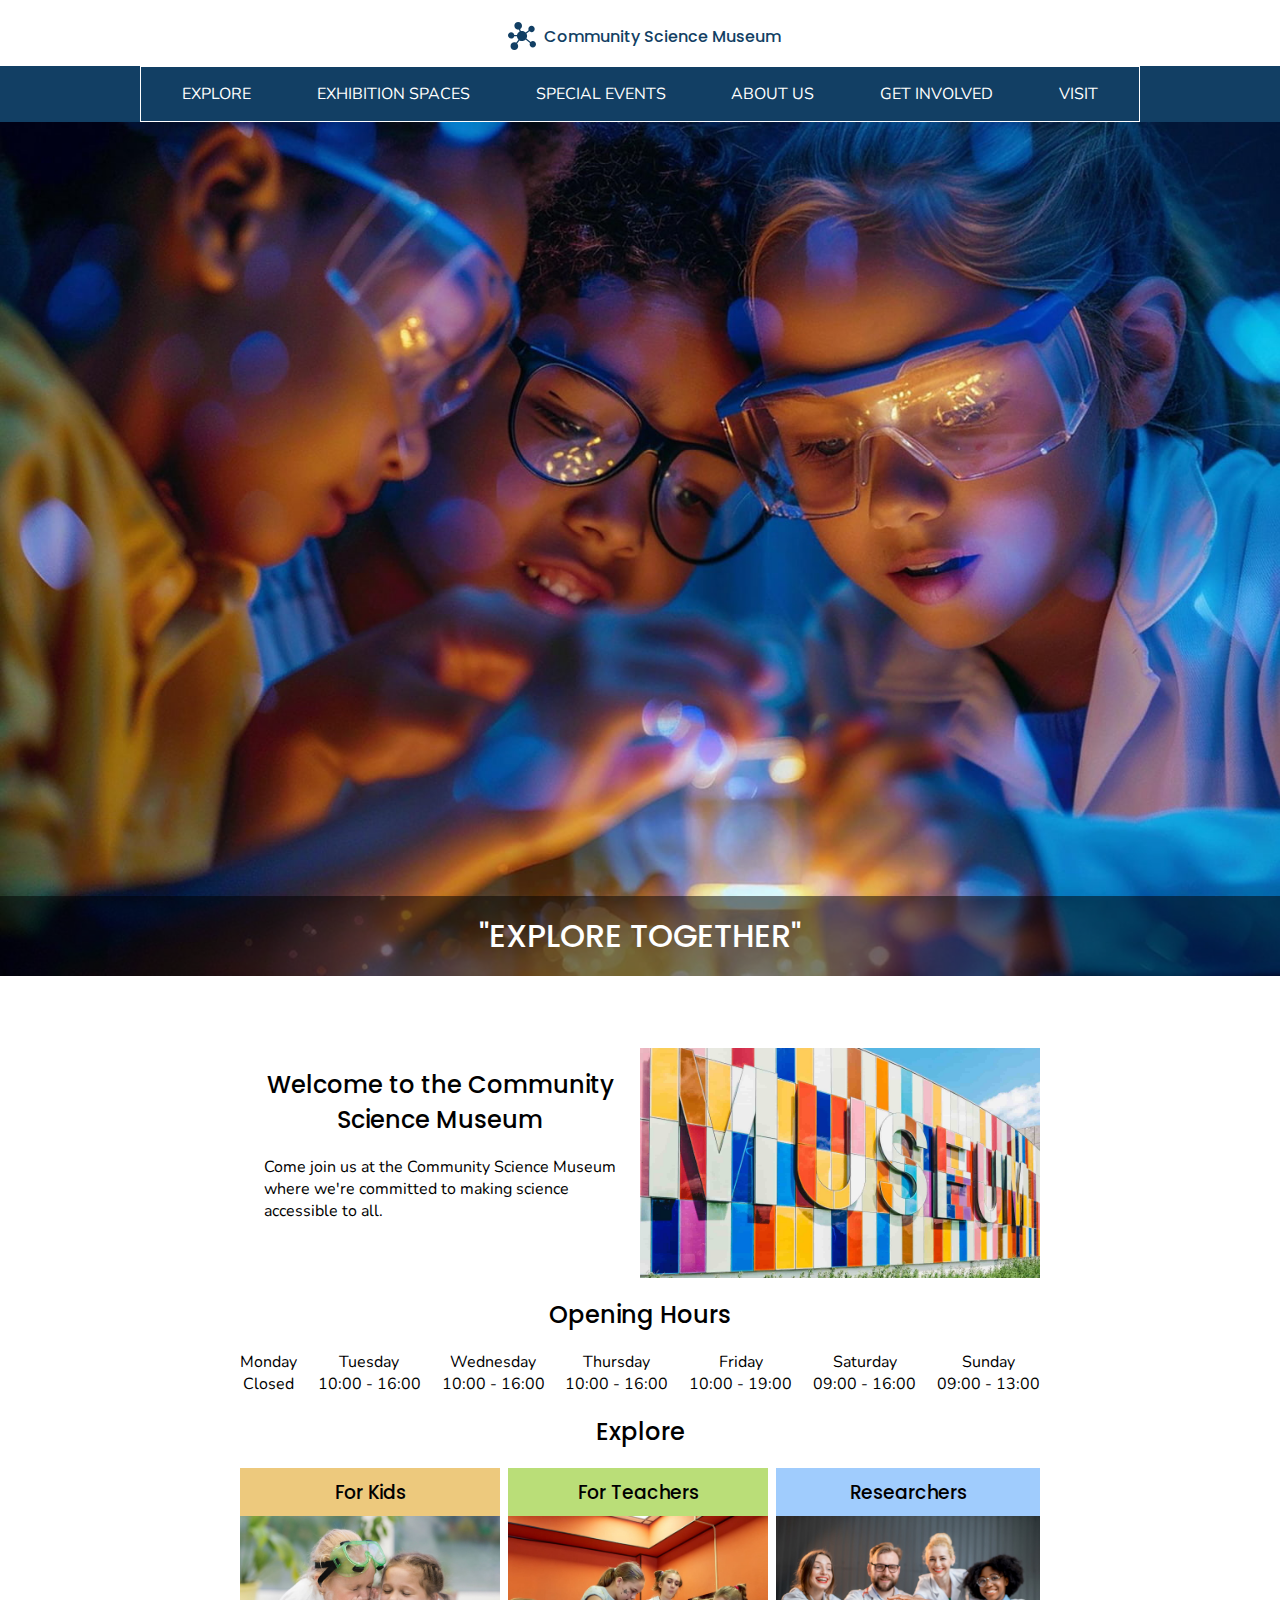
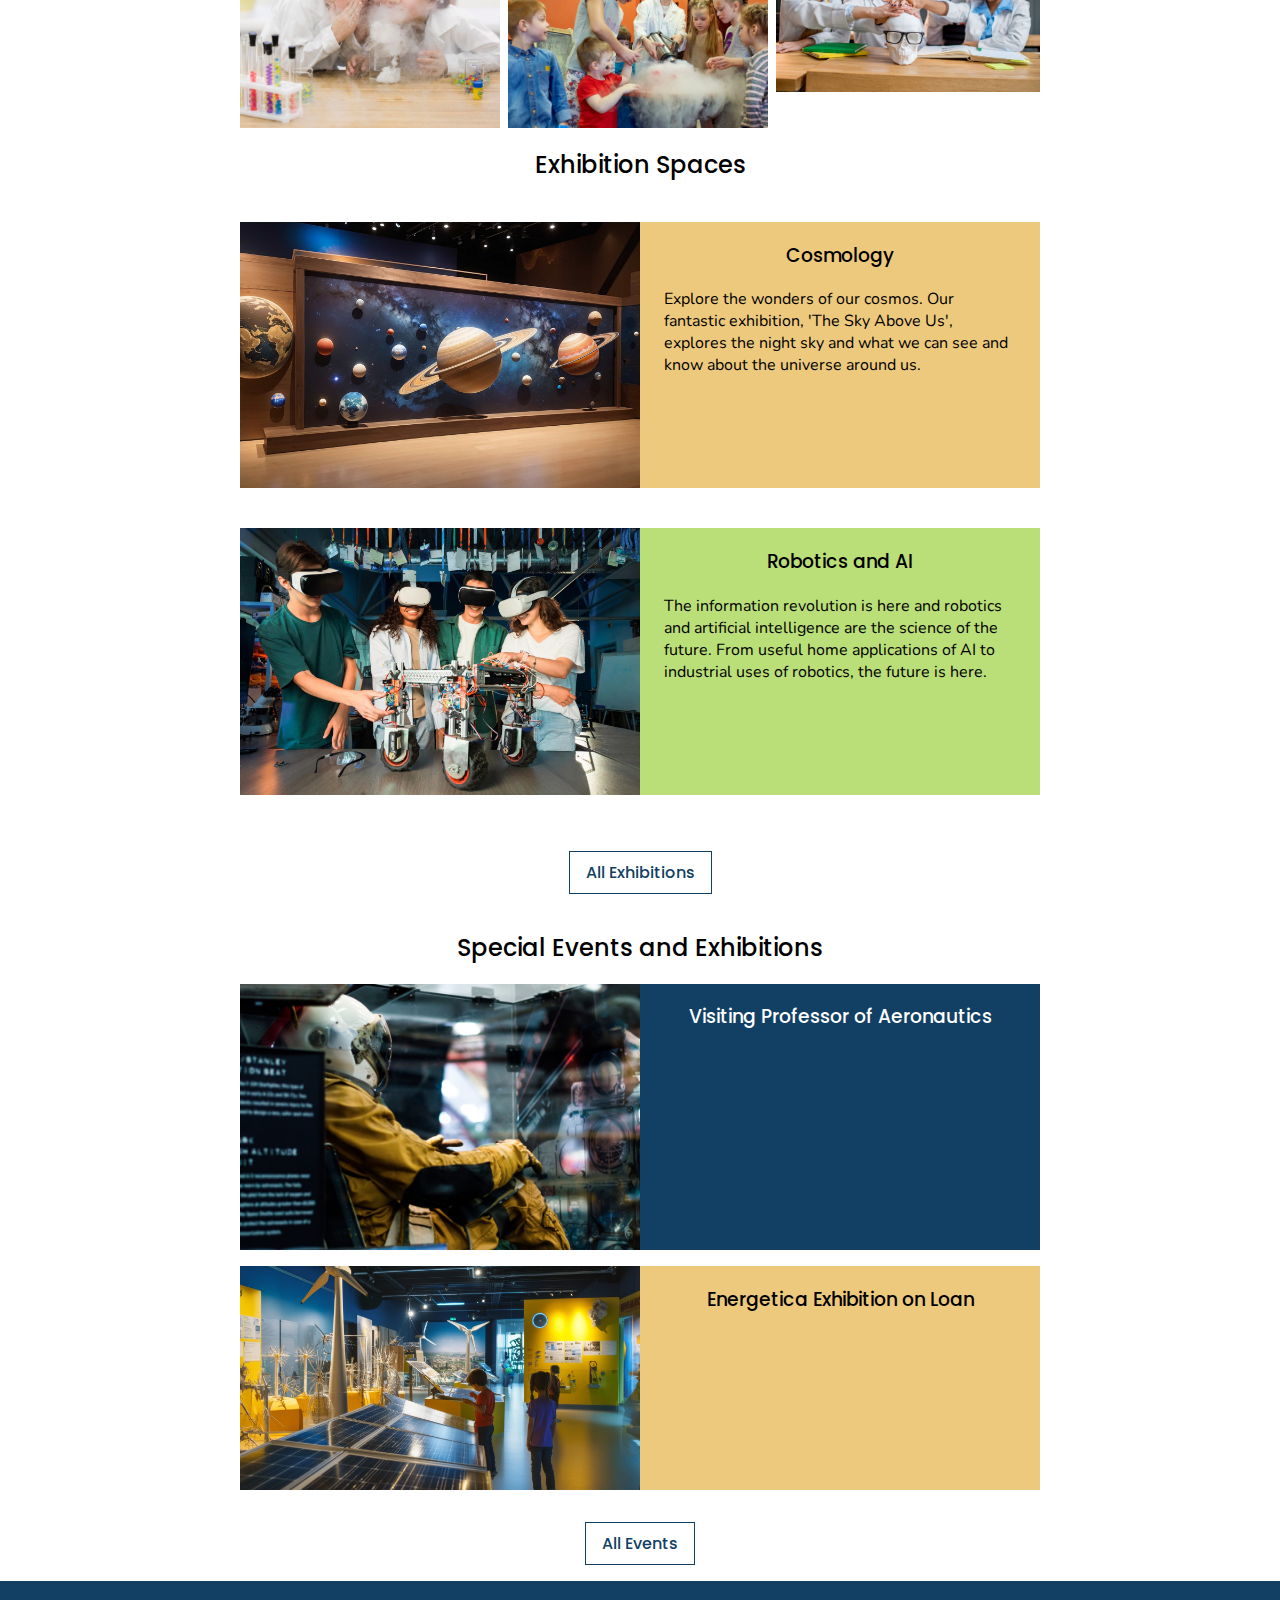
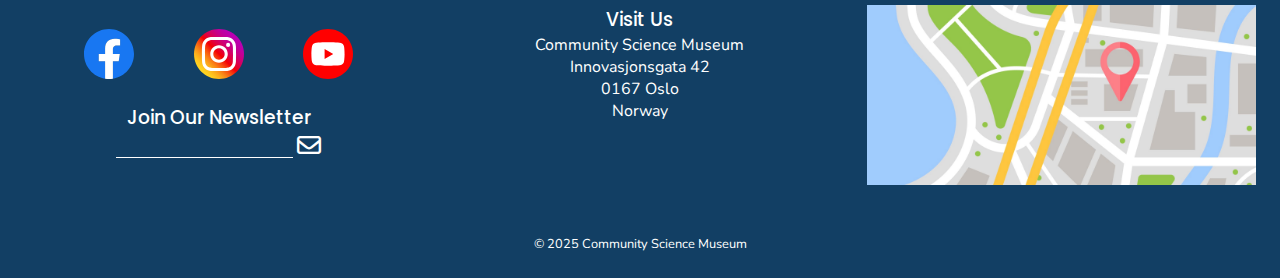
==== index.html @ a54c1f28 "Desktop view" ====
<!DOCTYPE html>
<html lang="en">
<head>
    <meta charset="UTF-8">
    <meta name="viewport" content="width=device-width, initial-scale=1.0">
    <link rel="icon" href="assets/icons/favicon.ico" type="image/x-icon">
    <link rel="preconnect" href="https://fonts.googleapis.com">
    <link rel="preconnect" href="https://fonts.gstatic.com" crossorigin>
    <link href="https://fonts.googleapis.com/css2?family=Nunito&family=Poppins:wght@400;500;600;700&display=swap" rel="stylesheet">
    <link rel="stylesheet" href="https://cdnjs.cloudflare.com/ajax/libs/font-awesome/6.7.2/css/all.min.css" 
    integrity="sha512-Evv84Mr4kqVGRNSgIGL/F/aIDqQb7xQ2vcrdIwxfjThSH8CSR7PBEakCr51Ck+w+/U6swU2Im1vVX0SVk9ABhg==" 
    crossorigin="anonymous" referrerpolicy="no-referrer"/>
    <meta name="description" content="Explore interactive exhibits and hands-on science fun for all ages at the Community Science Museum.">
    <meta name="keywords" content="science museum, interactive exhibits, educational fun, hands-on learning">
    <meta name="author" content="Urve Kriiva">
    <link rel="stylesheet" href="styles/index.css">
    <link rel="stylesheet" href="styles/media.css">
    <title>Home | Community Science Museum</title>
</head>
<body>
    <header>
        <div class="logo-wrapper">
            <a href="index.html">
                <div class="logo flex">
                    <img src="assets/icons/molecule.svg" class="logo-img" alt="molecule">
                    <span>Community Science Museum</span>
                </div>
            </a>
        </div>
        <button class="mobile-nav" aria-controls="navigation" aria-expanded="false"></button>
        <nav>
            <ul data-visible="false" class="navigation flex background-primary" id="navigation">
                <li><a href="explore/index.html">Explore</a></li>
                <li><a href="exhibitions/index.html">Exhibition Spaces</a></li>
                <li><a href="events/index.html">Special Events</a></li>
                <li><a href="about_us/index.html">About Us</a></li>
                <li><a href="get_involved/index.html">Get Involved</a></li>
                <li><a href="visit/index.html">Visit</a></li>
            </ul>
        </nav>
    </header>

    <main>
        <section class="hero">
            <img src="assets/images/hero.jpg" class="hero-img" alt="Kids wearing google classes and studying science">
            <h1 class="slogan">"Explore together"</h1>
        </section>

        <div class="scroller">
            <div class="item1"><span>Opening soon</span></div>
            <div class="item2"><span>Opening soon</span></div>
            <div class="item3"><span>Opening soon</span></div>
            <div class="item4"><span>Opening soon</span></div>
        </div>
        
    <div class="content-container">
        <article class="content-img">
            <div>
                <h2>Welcome to the Community Science Museum</h2>
                <p>Come join us at the Community Science Museum where we're committed to making science accessible to all.
                </p>
            </div>
            <div>
                <img src="assets/images/museum.jpg" class="height" alt="Multicolored modern museum with large, bold letters spelling Museum">
            </div>
        </article>

        <section>
            <h2>Opening Hours</h2>
            <div class="opening-hours">
                <div class="flex">
                    <p>Monday</p>
                    <p>Closed</p>
                </div>
                <div class="flex">
                    <p>Tuesday</p>
                    <p>10:00 - 16:00</p>
                </div>
                <div class="flex">
                    <p>Wednesday</p>
                    <p>10:00 - 16:00</p>
                </div>
                <div class="flex">
                    <p>Thursday</p>
                    <p>10:00 - 16:00</p>
                </div>
                <div class="flex">
                    <p>Friday</p>
                    <p>10:00 - 19:00</p>
                </div>
                <div class="flex">
                    <p>Saturday</p>
                    <p>09:00 - 16:00</p>
                </div>
                <div class="flex">
                    <p>Sunday</p>
                    <p>09:00 - 13:00</p>
                </div>
            </div>
        </section>
        <section>
            <h2>Explore</h2>
            <div class="explore flex">
                <div class="explore-wrap flex">
                    <div class="for-kids">
                        <h3>For Kids</h3>
                        <div>
                            <img src="assets/images/learnscience.jpg" class="imga" alt="Two girls experiment with steam from test tube">
                        </div>
                    </div>
                    <div class="for-teachers">
                        <h3>For Teachers</h3>
                        <div>
                            <img src="assets/images/teacher.jpg" class="imga" alt="Teacher carries out chemical experiment with liquid nitrogen with kids">
                        </div>
                    </div>
                </div>
                <div class="researchers">
                    <h3>Researchers</h3>
                    <div>
                        <img src="assets/images/scientists.jpg"  alt="Group of happy scientists holding hands on the gypsum skull behind table">
                    </div>
                </div>
            </div>
        </section>

        <h2>Exhibition Spaces</h2>
        <article>
            <div class="content-img">
                <div>
                    <img src="assets/images/planets.jpg" alt="An wooden board with a spacethemed background and exhibit with planets and stars in front">
                </div>
                <div class="bg-yellow">
                    <h3>Cosmology</h3>
                    <p>Explore the wonders of our cosmos. Our fantastic exhibition, 'The Sky Above Us', 
                        explores the night sky and what we can see and know about the universe around us.
                    </p>
                </div>
            </div>
        </article>
        <article>  
            <div class="content-img">
                <div>
                    <img src="assets/images/group.jpg" alt="Group of young people in VR glasses doing experiments in robotics in a laboratory">
                </div>
                <div class="bg-green">
                    <h3>Robotics and AI</h3>
                    <p>The information revolution is here and robotics and artificial intelligence are 
                        the science of the future. From useful home applications of AI to industrial uses 
                        of robotics, the future is here.
                    </p>
                </div>    
            </div>
        </article>
        <div class="btn-link-container">
            <a href="exhibitions/index.html" class="btn-link">All Exhibitions</a>
        </div>

        <h2>Special Events and Exhibitions</h2>
        <section>
            <div class="content-img">
                <div>
                    <img src="assets/images/astronaut.jpg" alt="Astronaut sitting in front of the ....">
                </div>
                <div class="bg-primary">
                    <h3>Visiting Professor of Aeronautics</h3>
                </div>
            </div>
            <div class="content-img">
                <div>
                    <img src="assets/images/energetica.jpg" alt="Kids in energetica exhibition discover solarpanels and wind turbines">
                </div>
                <div class="bg-yellow">
                    <h3>Energetica Exhibition on Loan</h3>
                </div>
            </div>
        </section>
        <div class="btn-link-container">
            <a href="events/index.html" class="btn-link">All Events</a>
        </div>
    </div>
    </main>

    <script src="index.js"></script>
   
    <footer>
        <div class="footer-container">
            <div>
                <div class="social flex">
                    <a href="https://www.facebook.com" target="_blank">
                        <img src="assets/icons/facebook.svg" class="social-icon" alt="Facebook icon">
                    </a>
                    <a href="https://www.instagram.com" target="_blank">
                        <img src="assets/icons/instagram.svg" class="social-icon" alt="Instagram icon">
                    </a>
                    <a href="https://www.youtube.com" target="_blank">
                        <img src="assets/icons/youtube.svg" class="social-icon" alt="Youtube icon">
                    </a>
                </div>
                <div>
                    <h3>Join Our Newsletter</h3>
                    <div>
                        <input type="text" class="newsletter">
                        <button class="submit"><i class="fa-regular fa-envelope"></i></button>
                    </div>
                </div>
            </div>
            <div>
                <h3>Visit Us</h3>
                <p>Community Science Museum</p>
                <p>Innovasjonsgata 42</p>
                <p>0167 Oslo</p>
                <p>Norway</p>
            </div>
            <div>
                <img src="assets/images/map.jpg" class="map" alt="Street map with red pin and routes">
            </div>
        </div>
        <div class="copyright">
            &copy; 2025 Community Science Museum
        </div>
    </footer>
    
</body>
</html>
---- styles/index.css ----
@import url("./reset.css");
@import url("./variables.css");

* {
    box-sizing: border-box;
    margin: 0;
    padding: 0;
}

body {
    font-family: var(--paragraph-font);
    display: grid;
    grid-template-rows: auto 1fr auto;
}

.content-container {
    margin: 2em 1.5em;
}
    

h1,
h2,
h3 {
    font-family: var(--header-font);
    font-weight: 500;
    text-align: center;
}

h2 {
    margin: 1em 0;
}

h2,
h3 {
    text-align: center;
}

.logo-wrapper {
    margin: 1.4em 0 1em .5em;
}

.logo-img {
    width: 28px;
}

.logo {
    font-family: var(--header-font);
    font-weight: 500;
    color: var(--primary-color);
    align-items: center;
    gap: .5em;
}

.hero {
    position: relative;
}

.hero-img {
    object-fit: cover;
    aspect-ratio: 1;
}




.slogan {
    position: absolute;
    margin: auto;
    bottom: 0;
    padding: .5em 0 .5em 0;
    color: var(--color-white);
    background: rgba(0, 0, 0, 0.5);
    width: 100%;
    text-transform: uppercase;
}

.scroller {
    width: 90%;
    margin-inline: auto;
    position: relative;
    height: 2em;
    margin: 1.5em auto 0 auto;
    overflow: hidden;
}

@keyframes scrollleft {
    to {
        left: -200px;
    }
}

.scroller > * {
    font-family: var(--header-font);
    font-weight: 500;
    font-size: 1.1rem;
    display: block;
    white-space: nowrap;
    position: absolute;
    left: 100%;
    animation-name: scrollleft;
    animation-duration: 35s;
    animation-timing-function: linear;
    animation-iteration-count: infinite;
}

.item1 {
    animation-delay: calc(35s / 4 * (4 - 1) * -1);
    color: #A52908;
}

.item2 {
    animation-delay: calc(35s / 4 * (4 - 2) * -1);
    color: #C93008;
}   

.item3 {
    animation-delay: calc(35s / 4 * (4 - 3) * -1);
    color: #ED3706;
}    

.item4 {
    animation-delay: calc(35s / 4 * (4 - 4) * -1);
    color: #FB4A1B;
}







/* molecul */

.molecul-container {
   justify-content: center;
   margin-bottom: 2em;
}

.molecul {
    width: 40px;
}

img {
    width: 100%;
    display: block;
}

.height {
    max-height: 230px;
    object-fit: cover;
}

.bg-primary {
    background-color: var(--primary-color);
    color: var(--color-white);
}

.bg-yellow {
    background-color: var(--yellow-tint);
}

.bg-green {
    background-color: var(--green-tint);
}

.bg-blue {
    background-color: var(--blue-tint);
}


.flex {
    display: flex;
}

nav a {
    color: var(--color-white);
    text-transform: uppercase;
}

nav {
    background-color: var(--primary-color);
}

a {
    text-decoration: none;
}

li {
    list-style: none;
}

.mobile-nav {
    display: none;
}

.navigation {
    padding: 0;
    margin: 0;
    flex-direction: row;
    gap: 1em;
}

.introduction-banner h1 {
    color: var(--color-white);
    background-color: var(--primary-color);
    padding: .4em 0;
}

.introduction-banner img {
    height: 280px;
    object-fit: cover;
}

article {
    margin: 2.5em 0;
}

.article-doodle,
.content-simple p{
   padding-bottom: 1.5em;
}

.content-img {
    margin: 1em 0;
}

.content-img h3 {
    padding: 1em;
}

.content-img h2 {
    padding-top: 1em;
}

.content-img p {
    padding: 0 1.5em 1.5em 1.5em;
}


.opening-hours {
    max-width: 250px;
    margin: 0 auto;
}

.opening-hours > * {
    justify-content: space-between;
}

.explore {
    flex-direction: row;
    flex-wrap: wrap;
    gap: .5em;
}

.imga {
    aspect-ratio: 16/13;
    object-fit: cover;
}

.explore-wrap {
    gap: 0.5em;
}

.explore h3 {
    text-align: center;
    padding: .5em;
}

.for-kids h3 {
    background-color: var(--yellow-tint);
}

.for-teachers h3 {
    background-color: var(--green-tint);
}

.researchers h3 {
    background-color: var(--blue-tint);
}

.btn-link-container {
    text-align: center;
}

.cta-btn {
    display: block;
    margin: 3em auto 3em auto;
}

.btn-link {
    display: inline-block;
    margin: 1em auto 1em auto;
}

.btn-link,
.cta-btn {
    text-align: center;
    border: 1.5px solid var(--primary-color);
    font-family: var(--header-font);
    color: var(--primary-color);
    background-color: var(--color-white);
    font-size: 1rem;
    font-weight: 500;
    padding: .5em 1em;
}

.cta-btn:hover,
.btn-link:hover {
    border: 1.5px solid var(--blue-tint);
    background-color: var(--blue-tint);
}

.cta-btn:active,
.btn-link:active {
    border: 1.5px solid var(--green-tint);
    background-color: var(--green-tint);
}




.hidden {
    display: none;
}

.text-centered {
    text-align: center;
}




/* footer */

footer {
    background-color: var(--primary-color);
}

.footer-container {
    color: var(--color-white);
    text-align: center;
    padding: 1.5em;
    display: grid;
    gap: 2em;
}

.map {
    max-height: 180px;
    object-fit: cover;
}

.social-icon {
    width: 50px;
}

.social {
    justify-content: space-evenly;
    margin: 1.5em 0;
}

.newsletter {
    border: none;
    border-radius: 0;
    border-bottom: 1px solid var(--color-white);
    background-color: transparent;
}

.submit {
    font-size: 1.5rem;
    border: none;
    background: transparent;
    color: var(--color-white);
    cursor: pointer;
}

.copyright {
    text-align: center;
    color: var(--color-white);
    font-size: .8rem;
    margin: 2em auto;
}

/*  modal  */

    
.modal {
    display: none;
    flex-direction: column;
    position: fixed;
    top: 50%;
    left: 50%;
    transform: translate(-50%, -50%);
    background-color: var(--color-white);
    border: 1px solid var(--modal-clr);
    border-radius: 0.5em;
    box-shadow: 0 10px 25px rgba(0, 0, 0, 0.2);
    width: 90vw;
    max-width: 30em;
    padding: 1.5em;
    margin: 0 auto;    
}

.modal h2 {
    color: var(--primary-color);
}

.btn-close {
    display: block;
    font-size: 1.5rem;
    background-color: transparent;
    border: none;
    color: var(--modal-clr); 
    text-align: right;
}

form {
    display: flex;
    flex-direction: column;
    
}

form input {
    border: none;
    border-radius: 0;
    border-bottom: 1px solid var(--modal-clr);
    margin-bottom: 1em;
    padding-top: .5em;
}

.modal label {
    color: var(--modal-clr);
}
.modal textarea {
    border: 1px solid var(--modal-clr);
    padding: 1em;
}

form input,
.modal textarea {
    font-family: var(--paragraph-font);
    font-size: 1em;
}

.send-btn {
    font-family: var(--header-font);
    display: inline-block;
    margin: 1em auto;
    background-color: #F46C2D;
    color: var(--color-white);
    letter-spacing: .8px;
    border: none;
    font-size: 1rem;
    padding: .5em 2.5em;
}
---- styles/media.css ----
@media (max-width: 40em) {
    .navigation {
        position: fixed;
        z-index: 9998;
        inset: 4em 0 0 0;
        padding: 3rem 2rem;
        text-align: right;
        flex-direction: column;
        gap: 1.4em;
        transform: translateX(200%);
        transition: transform 350ms ease-out;
        background-color: var(--primary-color);
    }

    .navigation[data-visible='true'] {
        transform: translateX(0%);
    }

    .mobile-nav {
        display: block;
        position: absolute;
        z-index: 9999;
        background-image: url("../assets/icons/menu.svg");
        background-color: transparent;
        background-repeat: no-repeat;
        padding: 0;
        border: 0;
        width: 2rem;
        aspect-ratio: 1;
        top: 1.4em;
        right: 1em;http://127.0.0.1:3000/assets/images/hero.jpg
    }

    .mobile-nav[aria-expanded="true"] {
        background-image: url("../assets/icons/close.svg");
        background-size: cover;
        background-color: transparent;
    }
}


@media (min-width: 39em) {

    .logo {
        justify-content: center;
    }

    .navigation {
        max-width: var(--max-width);
        margin: 0 auto;
        border: 1px solid white;
        justify-content: space-around;
        padding: 1em ;
    }

    .hero-img {
        aspect-ratio: 0;
    }

    .slogan {
        font-size: 2rem;
    }

    h2 {
        margin: .8em 0;
    }

    .content-container {
        max-width: 800px;
        margin: 0 auto;
    }

    .hidden {
        display: block;
    }

    .introduction-banner {
        max-width: var(--max-width);
        margin: 1.5em auto;
        display: flex;
    }

    .introduction-banner > * {
        flex: 1;
    }
    
    .center,
    .introduction-text {
        display: flex;
        align-items: center; 
        justify-content: center;
    }
    

    .opening-hours {
        max-width: var(--max-width);
        text-align: center;
        display: flex;
        justify-content: space-between;
    }

    .opening-hours > * {
        flex-direction: column;
    }

    .explore {
        flex-wrap: nowrap;
    }

    .content-img {
        display: flex;
    }

    .content-img > * {
        flex: 1;
    }

    .content-img h2 {
        padding: 0;
    }

    .reverse {
        flex-direction: row-reverse;
    }

    .gap {
        gap: 1em;
    }

    .article-doodle {
        display: flex;
        align-items: center;
    }






   .footer-container {
    display: grid;
    grid-template-columns: repeat(3, 1fr);
   }






}
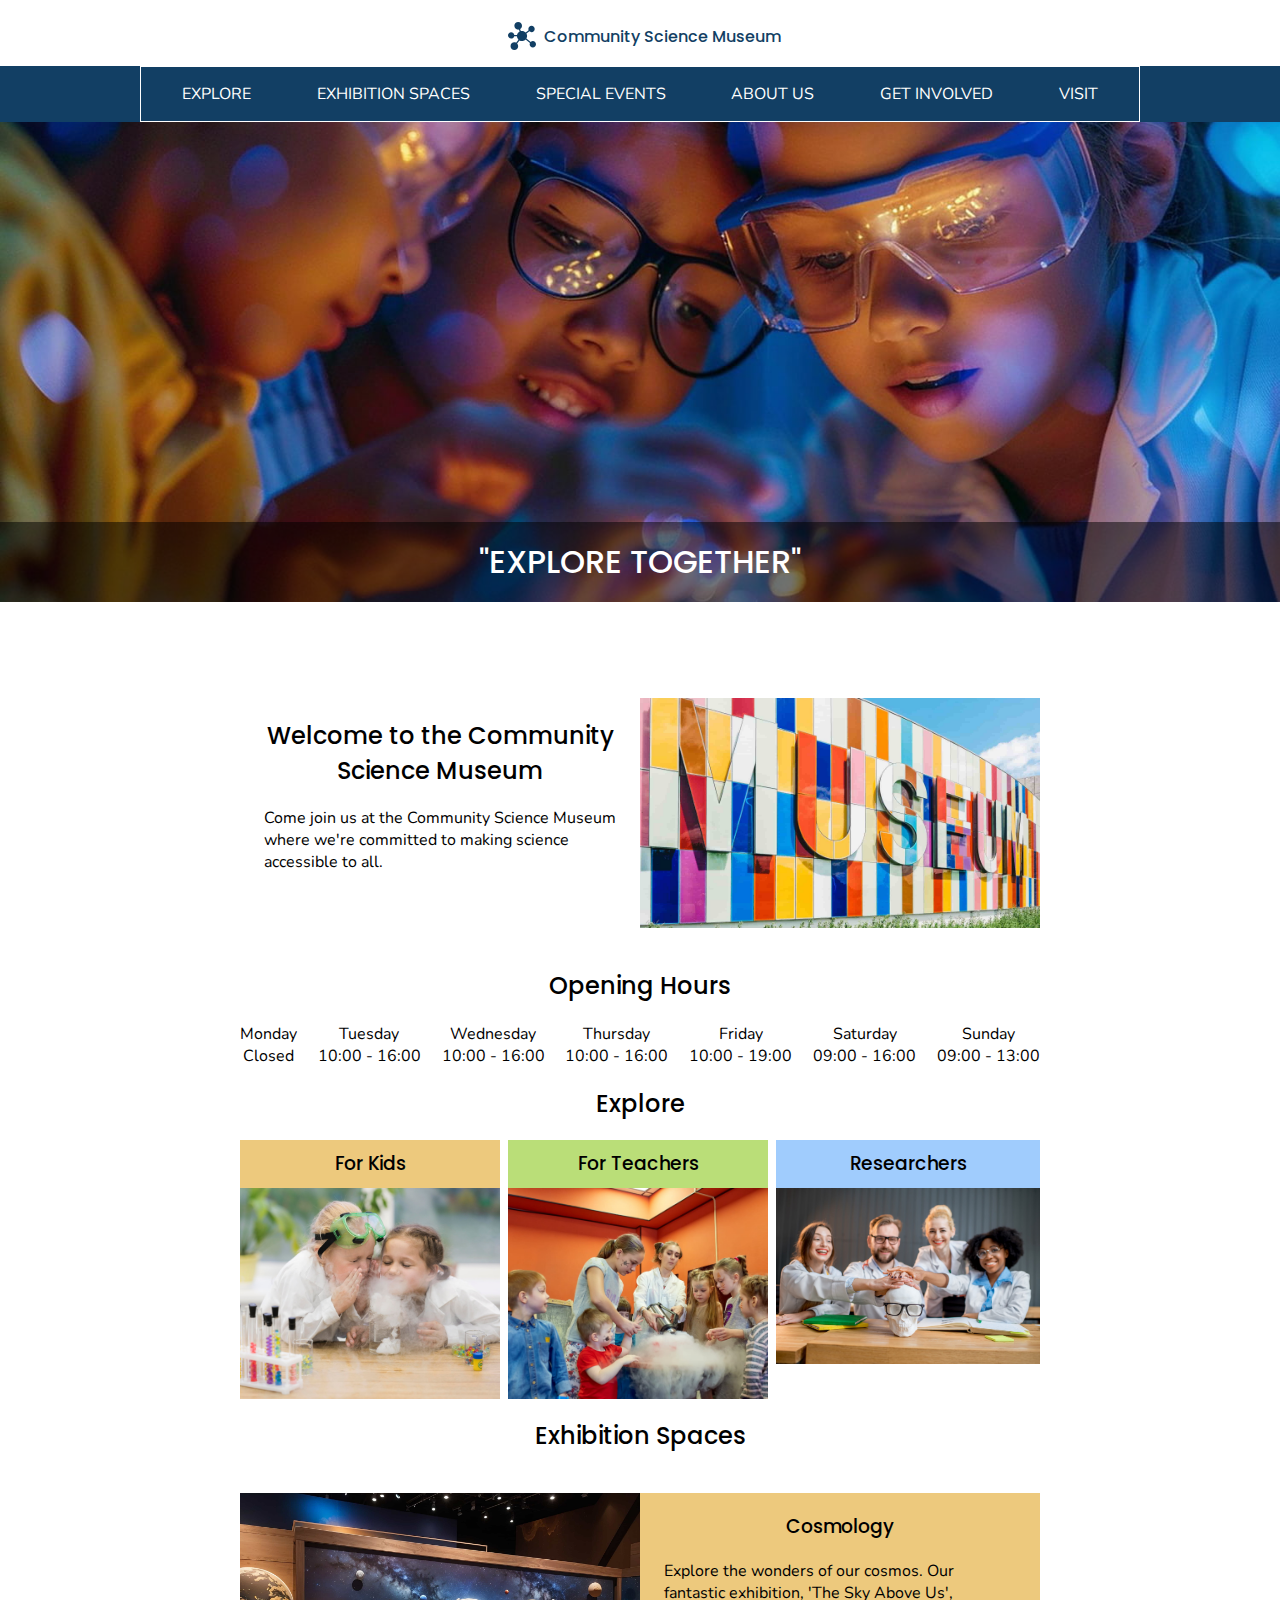
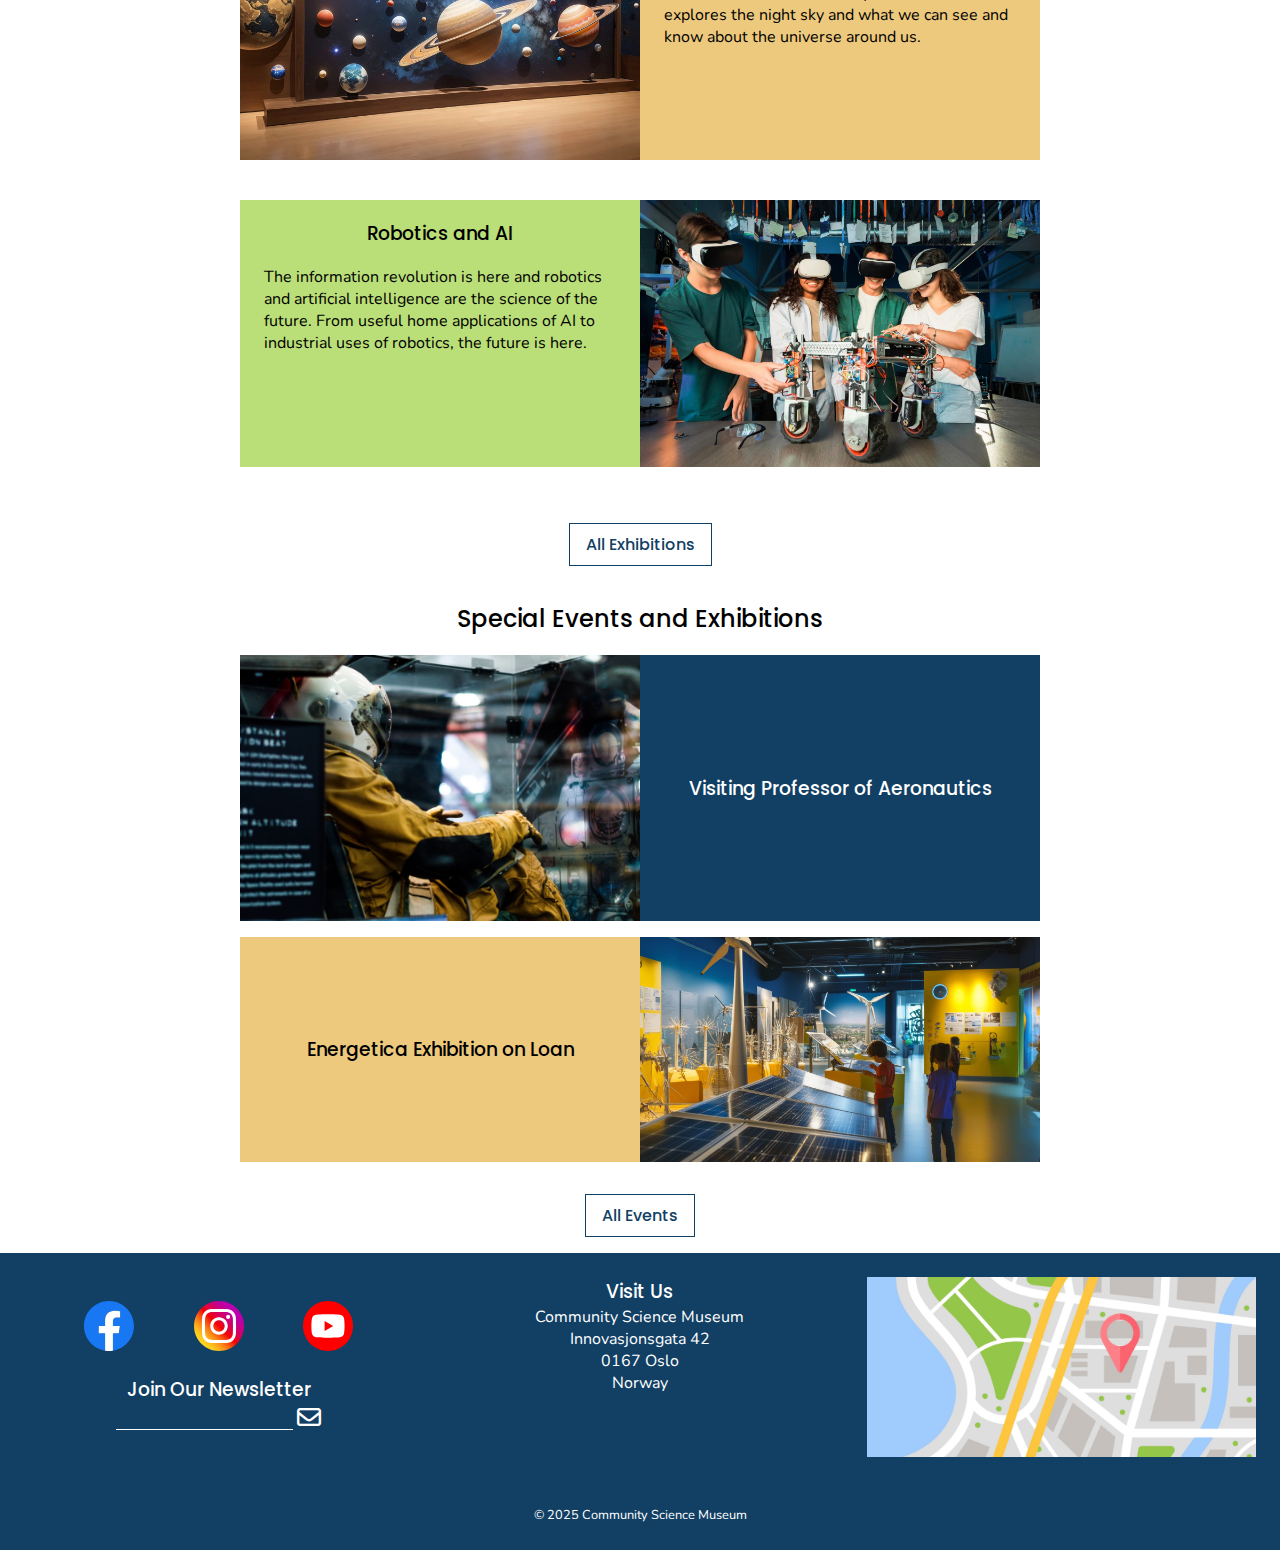
==== commit 634d4e95: "Responsive desktop" ====
--- a/index.html
+++ b/index.html
@@ -54,14 +54,16 @@
         </div>
         
     <div class="content-container">
-        <article class="content-img">
-            <div>
-                <h2>Welcome to the Community Science Museum</h2>
-                <p>Come join us at the Community Science Museum where we're committed to making science accessible to all.
-                </p>
-            </div>
-            <div>
-                <img src="assets/images/museum.jpg" class="height" alt="Multicolored modern museum with large, bold letters spelling Museum">
+        <article>
+            <div class="content-img">
+                <div>
+                    <h2>Welcome to the Community Science Museum</h2>
+                    <p>Come join us at the Community Science Museum where we're committed to making science accessible to all.
+                    </p>
+                </div>
+                <div>
+                    <img src="assets/images/museum.jpg" class="height" alt="Multicolored modern museum with large, bold letters spelling Museum">
+                </div>
             </div>
         </article>
 
@@ -139,7 +141,7 @@
             </div>
         </article>
         <article>  
-            <div class="content-img">
+            <div class="content-img reverse">
                 <div>
                     <img src="assets/images/group.jpg" alt="Group of young people in VR glasses doing experiments in robotics in a laboratory">
                 </div>
@@ -162,15 +164,15 @@
                 <div>
                     <img src="assets/images/astronaut.jpg" alt="Astronaut sitting in front of the ....">
                 </div>
-                <div class="bg-primary">
+                <div class="bg-primary center">
                     <h3>Visiting Professor of Aeronautics</h3>
                 </div>
             </div>
-            <div class="content-img">
+            <div class="content-img reverse">
                 <div>
                     <img src="assets/images/energetica.jpg" alt="Kids in energetica exhibition discover solarpanels and wind turbines">
                 </div>
-                <div class="bg-yellow">
+                <div class="bg-yellow center">
                     <h3>Energetica Exhibition on Loan</h3>
                 </div>
             </div>
--- a/styles/media.css
+++ b/styles/media.css
@@ -57,6 +57,7 @@
 
     .hero-img {
         aspect-ratio: 0;
+        max-height: 480px;
     }
 
     .slogan {
@@ -69,6 +70,11 @@
 
     .content-container {
         max-width: 800px;
+        margin: 0 auto;
+    }
+
+    .content-container-wide {
+        max-width: var(--max-width);
         margin: 0 auto;
     }
 
@@ -105,6 +111,10 @@
         flex-direction: column;
     }
 
+    .opening-hours > div:nth-child {
+        background-color: var(--table-color);
+    }
+
     .explore {
         flex-wrap: nowrap;
     }
@@ -119,6 +129,10 @@
 
     .content-img h2 {
         padding: 0;
+    }
+
+    .content-img img {
+        object-fit: cover;
     }
 
     .reverse {
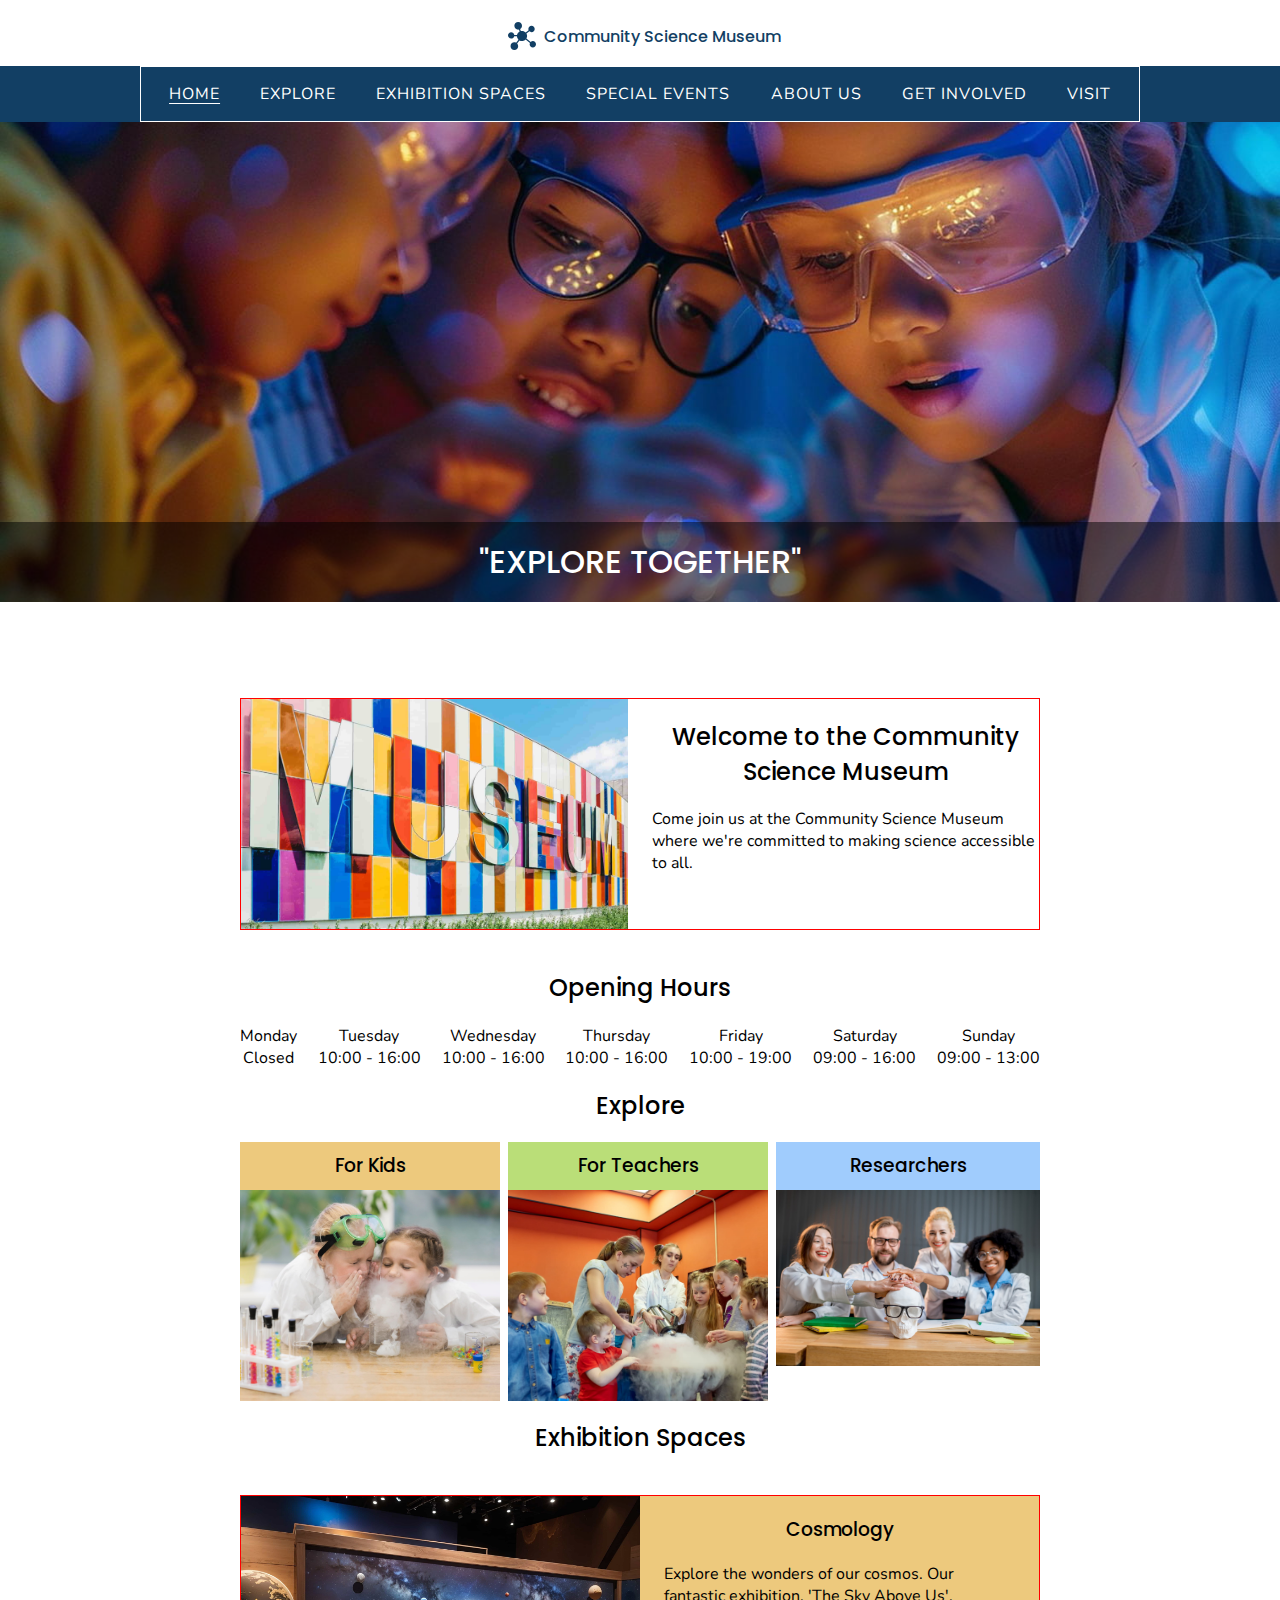
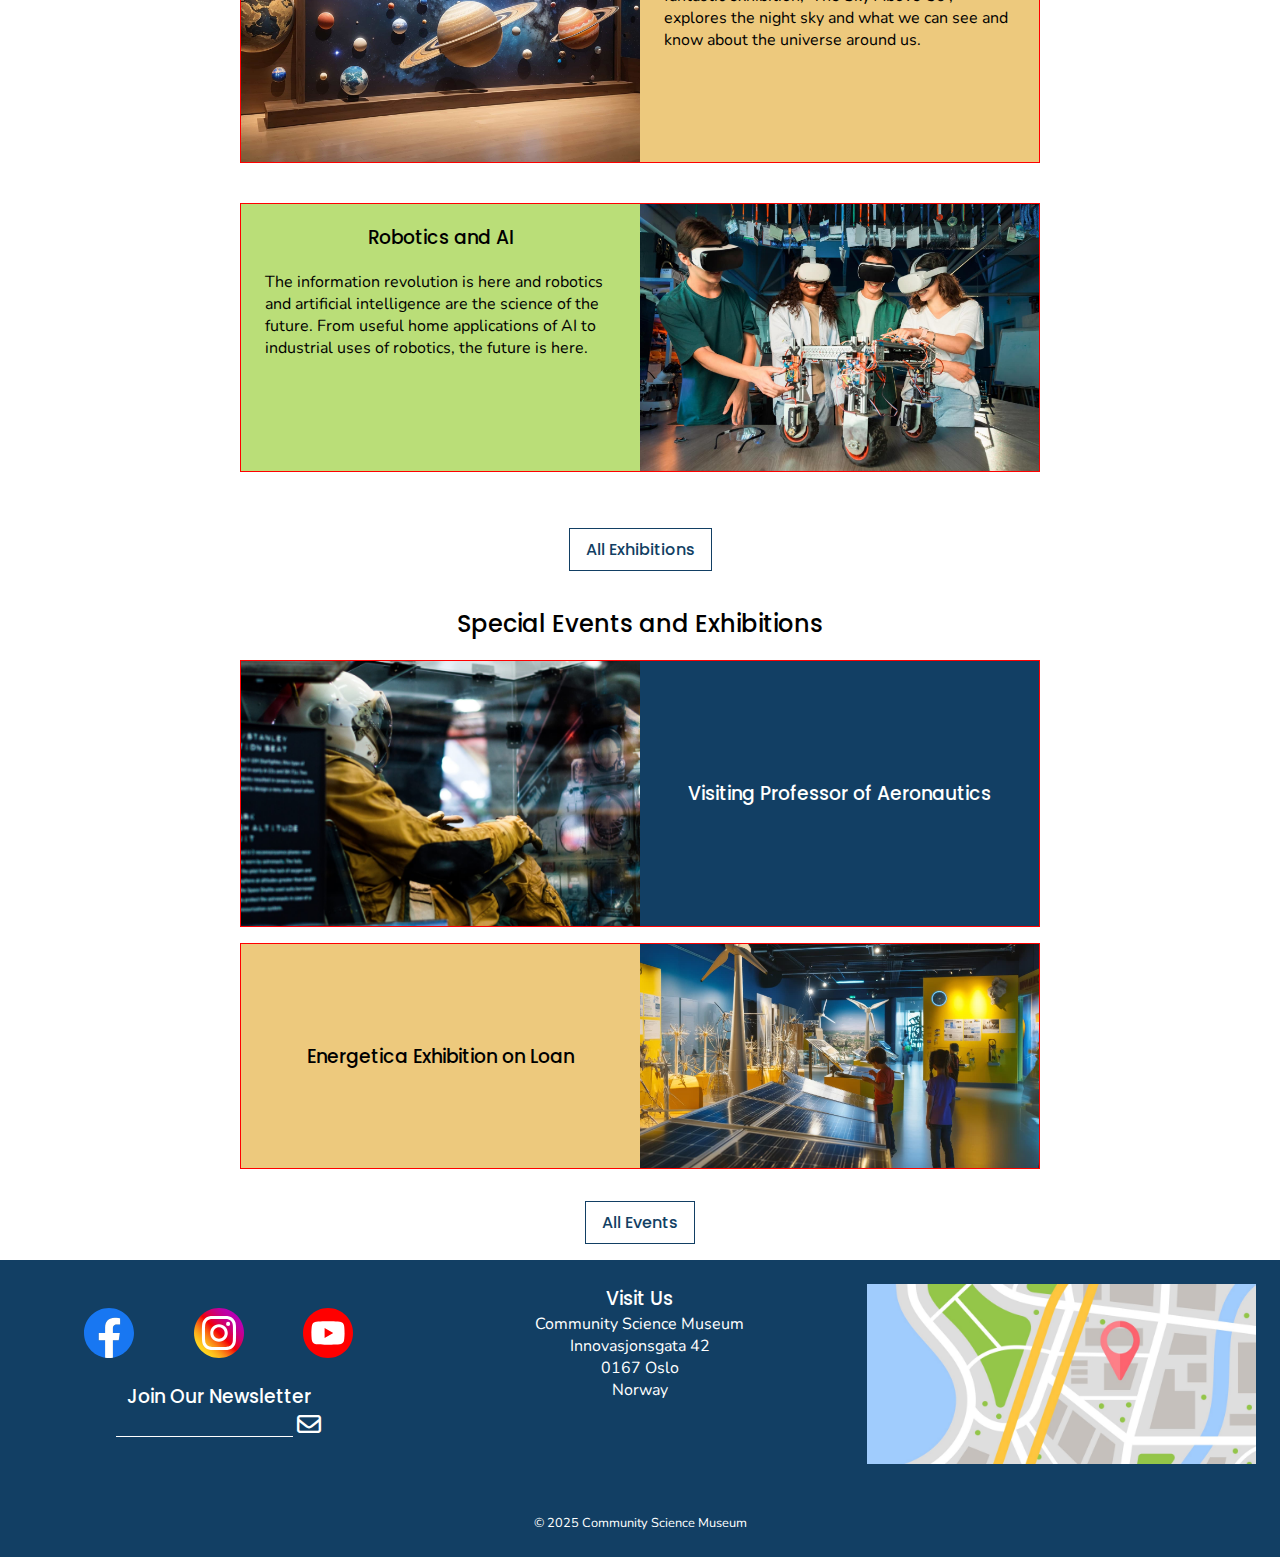
==== commit 63910ec2: "Responsive design" ====
--- a/index.html
+++ b/index.html
@@ -30,6 +30,7 @@
         <button class="mobile-nav" aria-controls="navigation" aria-expanded="false"></button>
         <nav>
             <ul data-visible="false" class="navigation flex background-primary" id="navigation">
+                <li><a href="index.html" class="active">Home</a></li>
                 <li><a href="explore/index.html">Explore</a></li>
                 <li><a href="exhibitions/index.html">Exhibition Spaces</a></li>
                 <li><a href="events/index.html">Special Events</a></li>
@@ -55,8 +56,8 @@
         
     <div class="content-container">
         <article>
-            <div class="content-img">
-                <div>
+            <div class="content-img reverse">
+                <div class="text-right">
                     <h2>Welcome to the Community Science Museum</h2>
                     <p>Come join us at the Community Science Museum where we're committed to making science accessible to all.
                     </p>
@@ -128,7 +129,7 @@
 
         <h2>Exhibition Spaces</h2>
         <article>
-            <div class="content-img">
+            <div class="clr-background">
                 <div>
                     <img src="assets/images/planets.jpg" alt="An wooden board with a spacethemed background and exhibit with planets and stars in front">
                 </div>
@@ -141,7 +142,7 @@
             </div>
         </article>
         <article>  
-            <div class="content-img reverse">
+            <div class="clr-background reverse">
                 <div>
                     <img src="assets/images/group.jpg" alt="Group of young people in VR glasses doing experiments in robotics in a laboratory">
                 </div>
--- a/styles/index.css
+++ b/styles/index.css
@@ -220,6 +220,8 @@
    padding-bottom: 1.5em;
 }
 
+
+
 .content-img {
     margin: 1em 0;
 }
@@ -228,13 +230,32 @@
     padding: 1em;
 }
 
-.content-img h2 {
+.content-img p {
+    padding-bottom: 1.5em;
+}
+
+
+.clr-background {
+    margin: 1em 0;
+}
+
+.clr-background h3 {
+    padding: 1em;
+}
+
+.clr-background h2 {
     padding-top: 1em;
 }
 
-.content-img p {
+.clr-background p {
     padding: 0 1.5em 1.5em 1.5em;
 }
+
+
+
+
+
+
 
 
 .opening-hours {
--- a/styles/media.css
+++ b/styles/media.css
@@ -53,6 +53,12 @@
         border: 1px solid white;
         justify-content: space-around;
         padding: 1em ;
+        letter-spacing: 1px;
+    }
+
+    .active {
+        text-decoration: underline;
+        text-underline-offset: 4px;
     }
 
     .hero-img {
@@ -119,10 +125,14 @@
         flex-wrap: nowrap;
     }
 
+
+    .clr-background,
     .content-img {
         display: flex;
+        border: 1px solid red;
     }
-
+    
+    .clr-background > *,
     .content-img > * {
         flex: 1;
     }
@@ -133,6 +143,10 @@
 
     .content-img img {
         object-fit: cover;
+    }
+
+    .lola {
+        align-items: center;
     }
 
     .reverse {
@@ -148,7 +162,14 @@
         align-items: center;
     }
 
+    .text-right {
+        padding-left: 1.5em;
+   
+    }
 
+    .text-left {
+        padding-right: 1.5em;
+    }
 
 
 
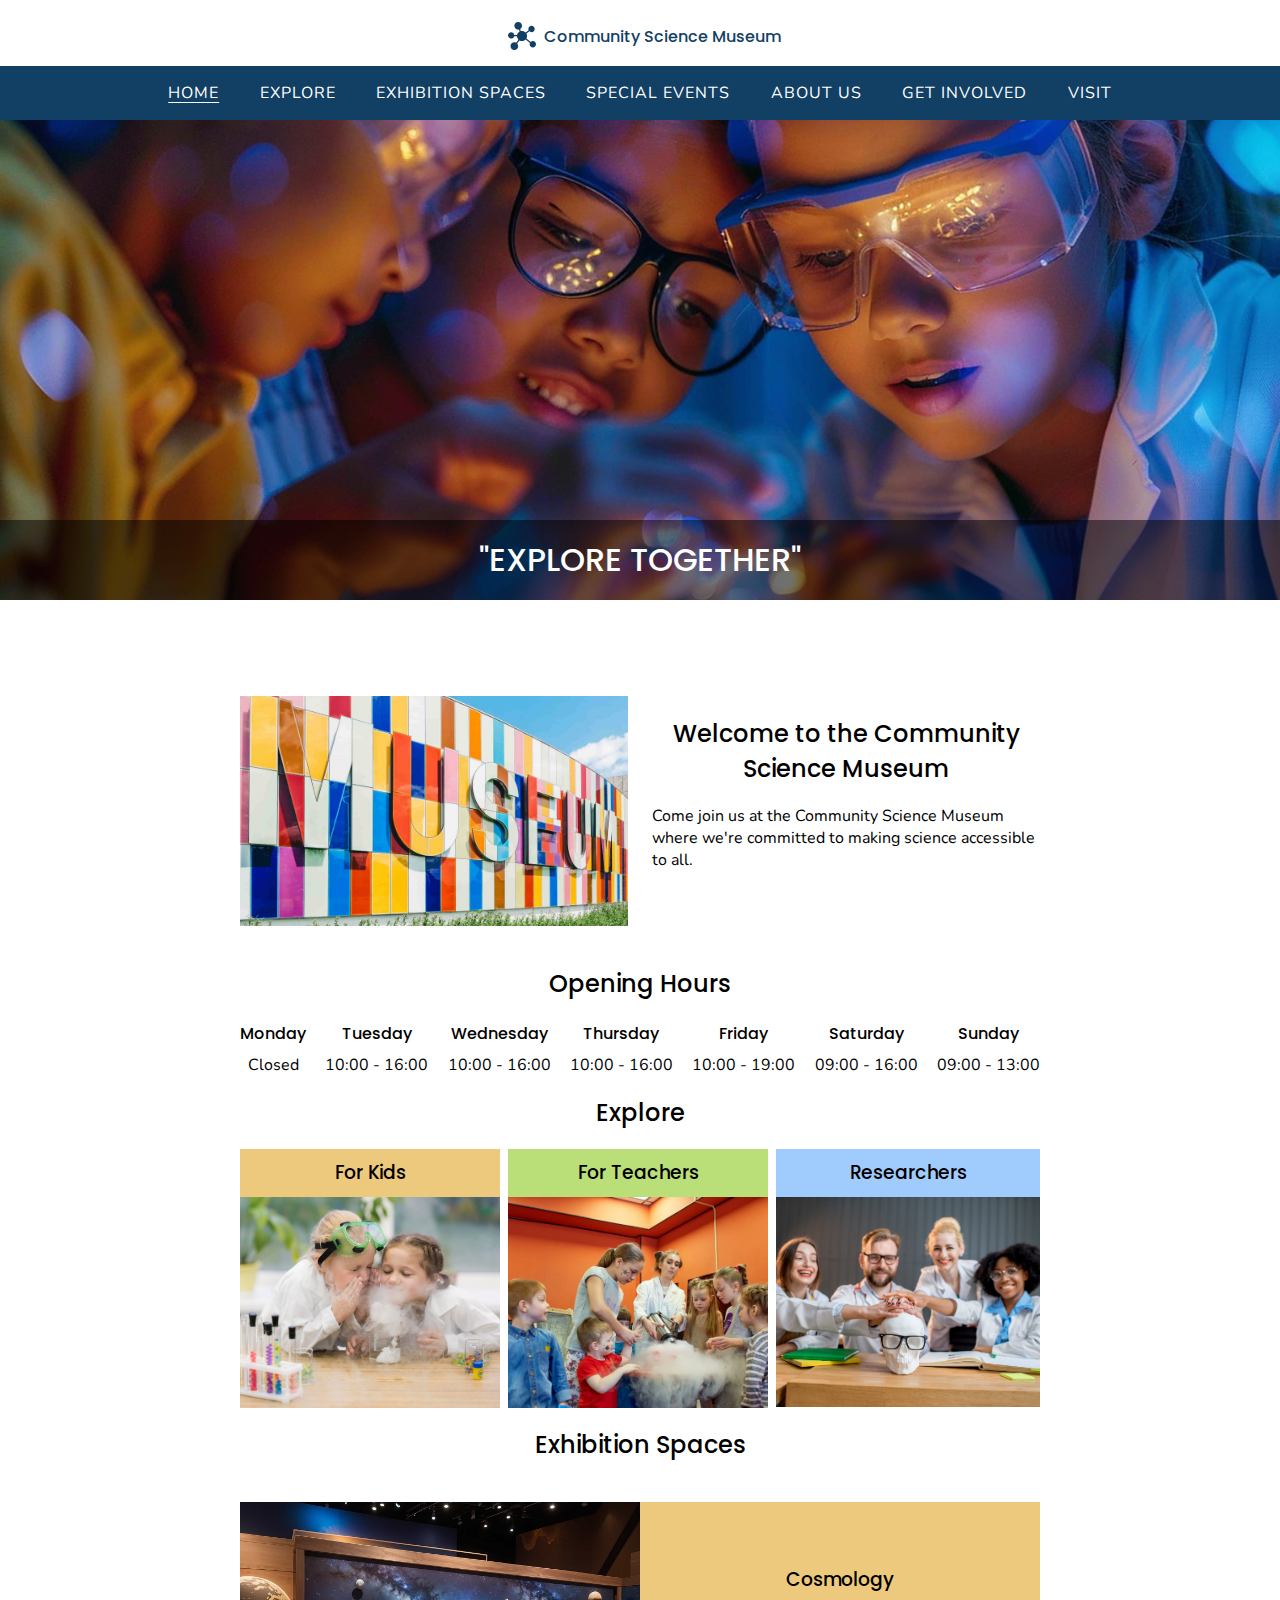
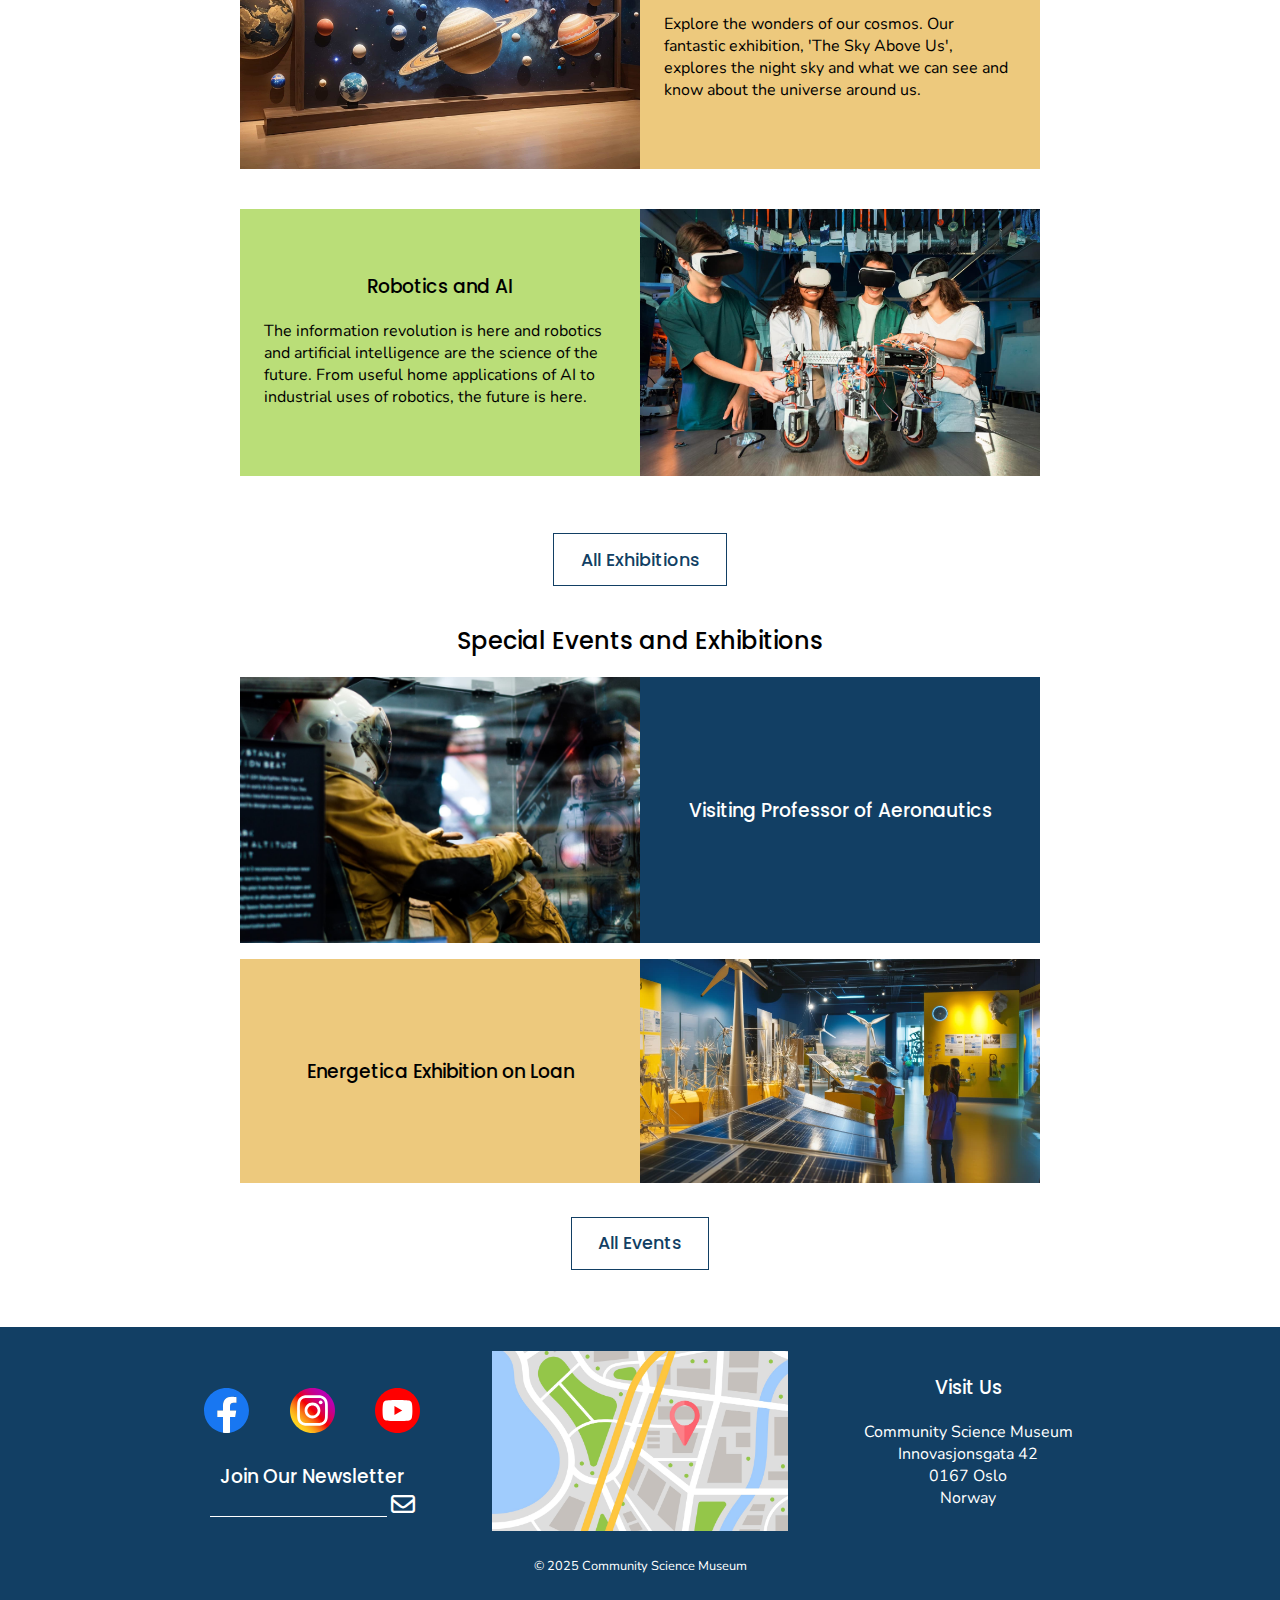
==== commit 97c1c488: "Footer, centering text" ====
--- a/index.html
+++ b/index.html
@@ -51,7 +51,8 @@
             <div class="item1"><span>Opening soon</span></div>
             <div class="item2"><span>Opening soon</span></div>
             <div class="item3"><span>Opening soon</span></div>
-            <div class="item4"><span>Opening soon</span></div>
+            <div class="item4 hidden"><span>Opening soon</span></div>
+            <div class="item5 hidden"><span>Opening soon</span></div>
         </div>
         
     <div class="content-container">
@@ -72,31 +73,31 @@
             <h2>Opening Hours</h2>
             <div class="opening-hours">
                 <div class="flex">
-                    <p>Monday</p>
+                    <p class="weekday">Monday</p>
                     <p>Closed</p>
                 </div>
                 <div class="flex">
-                    <p>Tuesday</p>
+                    <p class="weekday">Tuesday</p>
                     <p>10:00 - 16:00</p>
                 </div>
                 <div class="flex">
-                    <p>Wednesday</p>
+                    <p class="weekday">Wednesday</p>
                     <p>10:00 - 16:00</p>
                 </div>
                 <div class="flex">
-                    <p>Thursday</p>
+                    <p class="weekday">Thursday</p>
                     <p>10:00 - 16:00</p>
                 </div>
                 <div class="flex">
-                    <p>Friday</p>
+                    <p class="weekday">Friday</p>
                     <p>10:00 - 19:00</p>
                 </div>
                 <div class="flex">
-                    <p>Saturday</p>
+                    <p class="weekday">Saturday</p>
                     <p>09:00 - 16:00</p>
                 </div>
                 <div class="flex">
-                    <p>Sunday</p>
+                    <p class="weekday">Sunday</p>
                     <p>09:00 - 13:00</p>
                 </div>
             </div>
@@ -133,7 +134,7 @@
                 <div>
                     <img src="assets/images/planets.jpg" alt="An wooden board with a spacethemed background and exhibit with planets and stars in front">
                 </div>
-                <div class="bg-yellow">
+                <div class="bg-yellow clr-background-text">
                     <h3>Cosmology</h3>
                     <p>Explore the wonders of our cosmos. Our fantastic exhibition, 'The Sky Above Us', 
                         explores the night sky and what we can see and know about the universe around us.
@@ -146,7 +147,7 @@
                 <div>
                     <img src="assets/images/group.jpg" alt="Group of young people in VR glasses doing experiments in robotics in a laboratory">
                 </div>
-                <div class="bg-green">
+                <div class="bg-green clr-background-text">
                     <h3>Robotics and AI</h3>
                     <p>The information revolution is here and robotics and artificial intelligence are 
                         the science of the future. From useful home applications of AI to industrial uses 
@@ -188,7 +189,7 @@
    
     <footer>
         <div class="footer-container">
-            <div>
+            <div class="social-container">
                 <div class="social flex">
                     <a href="https://www.facebook.com" target="_blank">
                         <img src="assets/icons/facebook.svg" class="social-icon" alt="Facebook icon">
@@ -208,14 +209,14 @@
                     </div>
                 </div>
             </div>
-            <div>
+            <div class="location">
                 <h3>Visit Us</h3>
                 <p>Community Science Museum</p>
                 <p>Innovasjonsgata 42</p>
                 <p>0167 Oslo</p>
                 <p>Norway</p>
             </div>
-            <div>
+            <div class="map-img">
                 <img src="assets/images/map.jpg" class="map" alt="Street map with red pin and routes">
             </div>
         </div>
--- a/styles/index.css
+++ b/styles/index.css
@@ -104,17 +104,17 @@
 }
 
 .item1 {
-    animation-delay: calc(35s / 4 * (4 - 1) * -1);
+    animation-delay: calc(35s / 3 * (3 - 1) * -1);
     color: #A52908;
 }
 
 .item2 {
-    animation-delay: calc(35s / 4 * (4 - 2) * -1);
+    animation-delay: calc(35s / 3 * (3 - 2) * -1);
     color: #C93008;
 }   
 
 .item3 {
-    animation-delay: calc(35s / 4 * (4 - 3) * -1);
+    animation-delay: calc(35s / 3 * (3 - 3) * -1);
     color: #ED3706;
 }    
 
@@ -133,7 +133,6 @@
 
 .molecul-container {
    justify-content: center;
-   margin-bottom: 2em;
 }
 
 .molecul {
@@ -337,7 +336,13 @@
     background-color: var(--green-tint);
 }
 
-
+.bold-txt {
+    font-family: var(--header-font);
+    text-transform: uppercase;
+    color: #17a2b8;
+    font-weight: 500;
+    text-align: center;
+}
 
 
 .hidden {
@@ -362,6 +367,7 @@
     text-align: center;
     padding: 1.5em;
     display: grid;
+    grid-template-columns: 1fr;
     gap: 2em;
 }
 
@@ -371,12 +377,16 @@
 }
 
 .social-icon {
-    width: 50px;
+    width: 45px;
 }
 
 .social {
     justify-content: space-evenly;
-    margin: 1.5em 0;
+    margin: 1.5em 0 2em 0;
+}
+
+.social-container input {
+    color: var(--color-white);
 }
 
 .newsletter {
@@ -392,6 +402,10 @@
     background: transparent;
     color: var(--color-white);
     cursor: pointer;
+}
+
+.location h3 {
+    margin-bottom: 1em;
 }
 
 .copyright {
--- a/styles/media.css
+++ b/styles/media.css
@@ -30,7 +30,7 @@
         width: 2rem;
         aspect-ratio: 1;
         top: 1.4em;
-        right: 1em;http://127.0.0.1:3000/assets/images/hero.jpg
+        right: 1em;
     }
 
     .mobile-nav[aria-expanded="true"] {
@@ -50,7 +50,6 @@
     .navigation {
         max-width: var(--max-width);
         margin: 0 auto;
-        border: 1px solid white;
         justify-content: space-around;
         padding: 1em ;
         letter-spacing: 1px;
@@ -74,6 +73,35 @@
         margin: .8em 0;
     }
 
+    .scroller span {
+        font-size: 1.3rem;
+    }
+
+    .item1 {
+        animation-delay: calc(35s / 5 * (5 - 1) * -1);
+        color: #A52908;
+    }
+    
+    .item2 {
+        animation-delay: calc(35s / 5 * (5 - 2) * -1);
+        color: #C93008;
+    }   
+    
+    .item3 {
+        animation-delay: calc(35s / 5 * (5 - 3) * -1);
+        color: #ED3706;
+    }    
+    
+    .item4 {
+        animation-delay: calc(35s / 5 * (5 - 4) * -1);
+        color: #f85c31;
+    }
+
+    .item5 {
+        animation-delay: calc(35s / 5 * (5 - 5) * -1);
+        color: #f97f5e;
+    }
+
     .content-container {
         max-width: 800px;
         margin: 0 auto;
@@ -84,10 +112,21 @@
         margin: 0 auto;
     }
 
+    .researchers img {
+        aspect-ratio: 16/12.8;
+        object-fit: cover;
+    }
+
     .hidden {
         display: block;
     }
 
+    .molecul {
+        width: 50px;
+    }
+
+    
+
     .introduction-banner {
         max-width: var(--max-width);
         margin: 1.5em auto;
@@ -117,19 +156,30 @@
         flex-direction: column;
     }
 
-    .opening-hours > div:nth-child {
-        background-color: var(--table-color);
+    .weekday {
+        font-family: var(--header-font);
+        font-weight: 500;
+        padding-bottom: .5em;
     }
 
     .explore {
         flex-wrap: nowrap;
     }
 
+    .btn-link,
+    .cta-btn {
+        font-size: 1.1rem;
+        padding: .7em 1.5em;
+    }
+
+    .cta-btn {
+        margin: 1em auto 3em auto;
+    }
+
 
     .clr-background,
     .content-img {
         display: flex;
-        border: 1px solid red;
     }
     
     .clr-background > *,
@@ -140,11 +190,23 @@
     .content-img h2 {
         padding: 0;
     }
-
+    
+    .clr-background img,
     .content-img img {
         object-fit: cover;
     }
 
+    .clr-background-text h2 {
+        padding-top: 0;
+    }
+
+    .clr-background-text {
+        display: flex;
+        flex-direction: column;
+        justify-content: center;
+
+    }
+
     .lola {
         align-items: center;
     }
@@ -160,6 +222,7 @@
     .article-doodle {
         display: flex;
         align-items: center;
+        padding-bottom: 0;
     }
 
     .text-right {
@@ -172,16 +235,35 @@
     }
 
 
-
+   footer {
+    margin-top: 2.5em;
+   }
 
    .footer-container {
+    max-width: var(--max-width);
+    margin: 0 auto;
+    padding-bottom: 0;
     display: grid;
-    grid-template-columns: repeat(3, 1fr);
-   }
-
-
-
-
-
+    grid-template-columns: repeat(3, 1fr );
+    grid-template-areas: 
+       "social map location";
+    align-items: center;
+   }
+
+   .social-container {
+    grid-area: social;
+   }
+
+   .location {
+    grid-area: location;
+   }
+
+   .map-img {
+    grid-area: map;
+   }
+
+   .social {
+    margin-bottom: 1.8em;
+   }
 
 }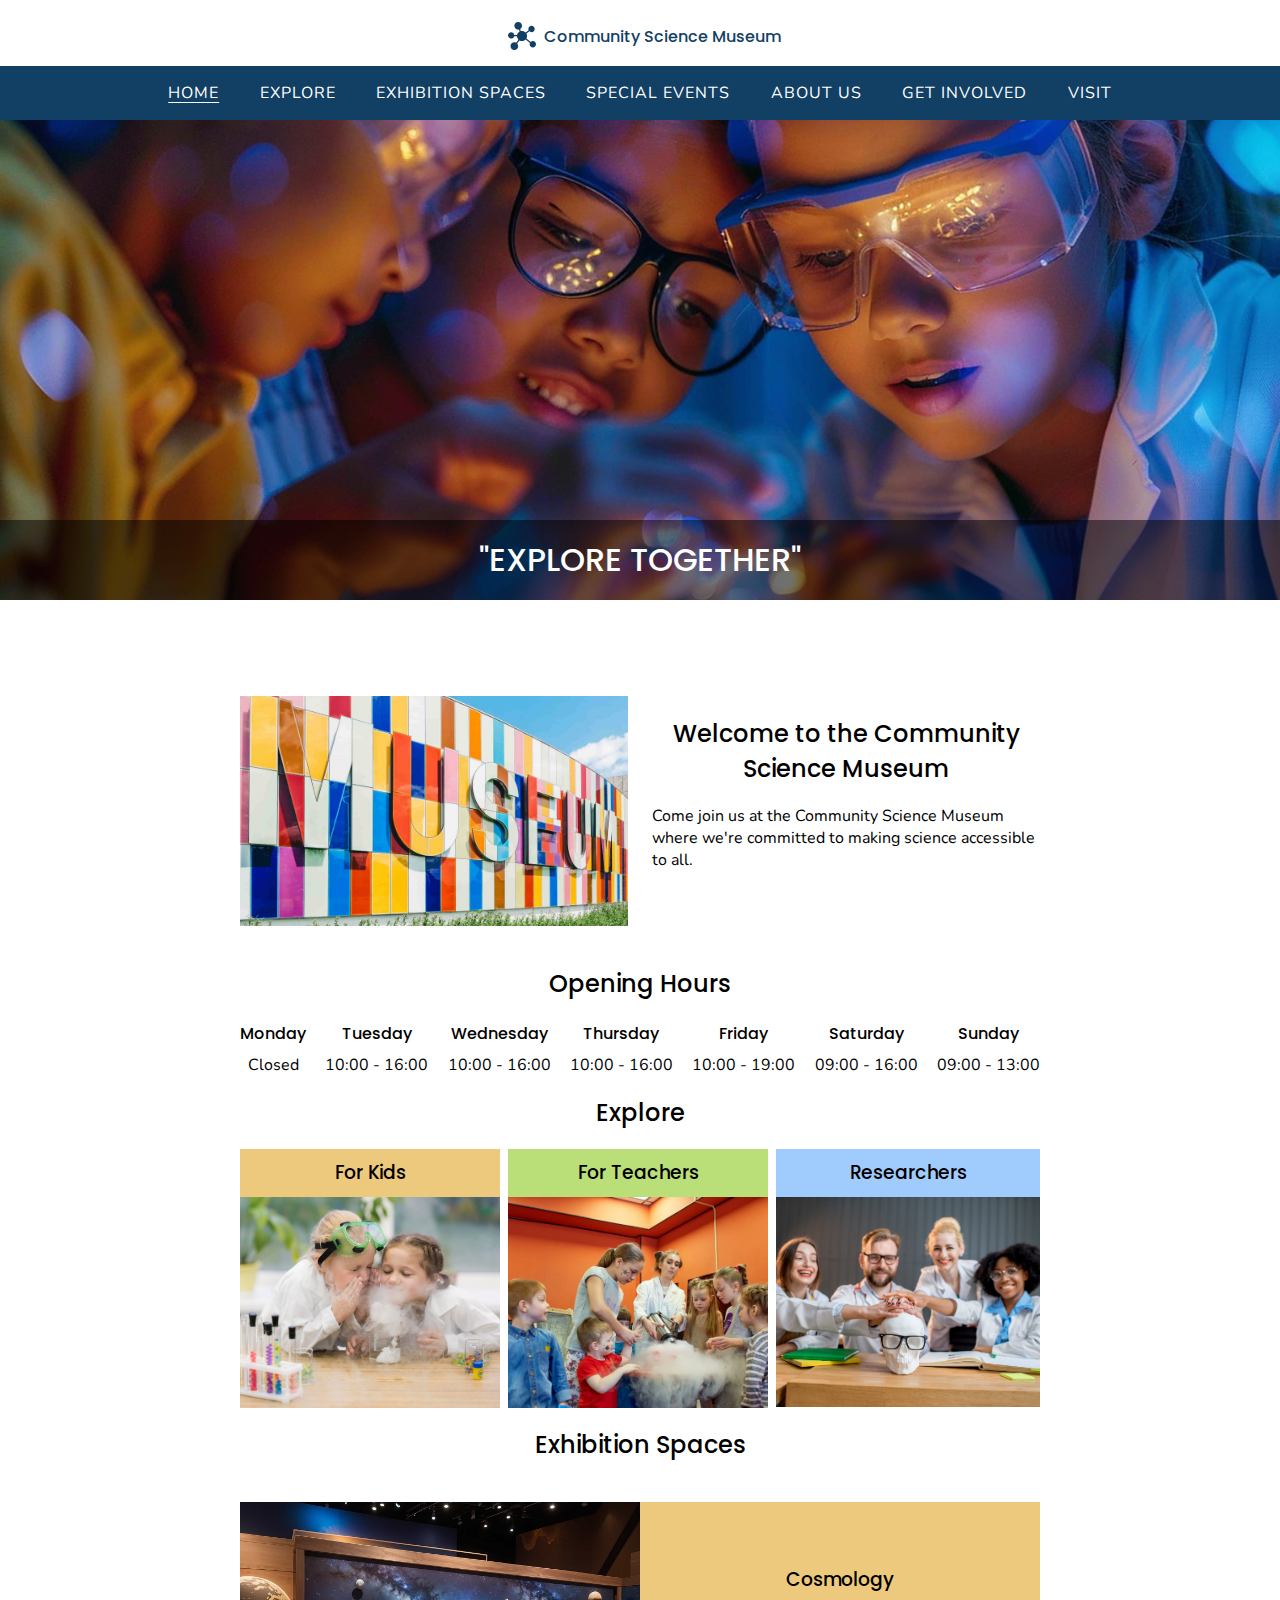
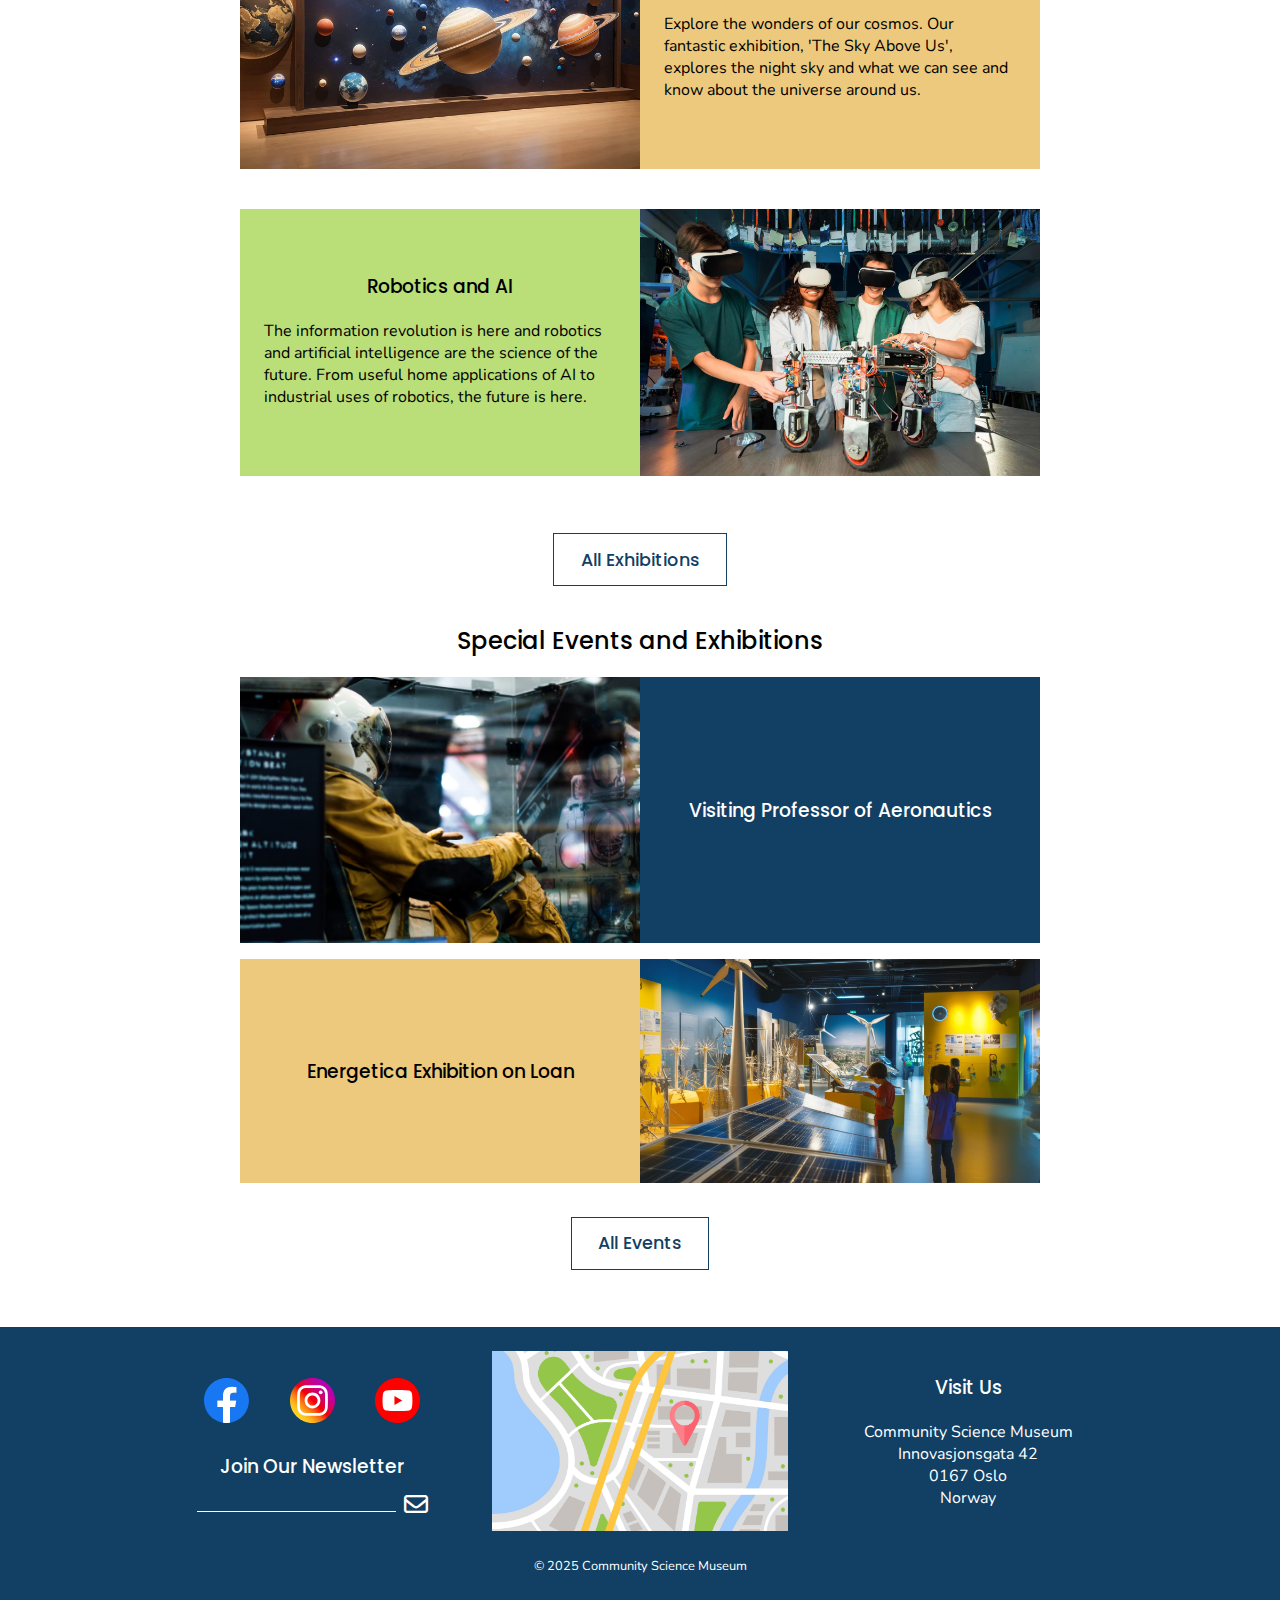
==== commit 13e7acd3: "Test" ====
--- a/index.html
+++ b/index.html
@@ -20,14 +20,12 @@
 <body>
     <header>
         <div class="logo-wrapper">
-            <a href="index.html">
-                <div class="logo flex">
-                    <img src="assets/icons/molecule.svg" class="logo-img" alt="molecule">
-                    <span>Community Science Museum</span>
-                </div>
-            </a>
-        </div>
-        <button class="mobile-nav" aria-controls="navigation" aria-expanded="false"></button>
+            <div class="logo flex">
+                <img src="assets/icons/molecule.svg" class="logo-img" alt="molecule">
+                <span>Community Science Museum</span>
+            </div>
+        </div>
+        <button class="mobile-nav" aria-label="Open menu" aria-controls="navigation" aria-expanded="false"></button>
         <nav>
             <ul data-visible="false" class="navigation flex background-primary" id="navigation">
                 <li><a href="index.html" class="active">Home</a></li>
@@ -203,10 +201,13 @@
                 </div>
                 <div>
                     <h3>Join Our Newsletter</h3>
-                    <div>
-                        <input type="text" class="newsletter">
-                        <button class="submit"><i class="fa-regular fa-envelope"></i></button>
-                    </div>
+                    <form class="newsletter-form">
+                        <label for="newsletter" class="sr-only">E-mail address</label>
+                        <input type="email" id="newsletter" class="newsletter">
+                        <button class="submit" aria-label="Subscribe to newsletter">
+                            <i class="fa-regular fa-envelope"></i>
+                        </button>
+                    </form>
                 </div>
             </div>
             <div class="location">
--- a/styles/index.css
+++ b/styles/index.css
@@ -81,6 +81,7 @@
     height: 2em;
     margin: 1.5em auto 0 auto;
     overflow: hidden;
+    color: var(--scroller-clr);
 }
 
 @keyframes scrollleft {
@@ -105,22 +106,18 @@
 
 .item1 {
     animation-delay: calc(35s / 3 * (3 - 1) * -1);
-    color: #A52908;
 }
 
 .item2 {
     animation-delay: calc(35s / 3 * (3 - 2) * -1);
-    color: #C93008;
 }   
 
 .item3 {
     animation-delay: calc(35s / 3 * (3 - 3) * -1);
-    color: #ED3706;
 }    
 
 .item4 {
     animation-delay: calc(35s / 4 * (4 - 4) * -1);
-    color: #FB4A1B;
 }
 
 
@@ -387,6 +384,13 @@
 
 .social-container input {
     color: var(--color-white);
+}
+
+.newsletter-form {
+    display: flex;
+    flex-direction: row;
+    justify-content: center;
+    gap: .5em;
 }
 
 .newsletter {
--- a/styles/media.css
+++ b/styles/media.css
@@ -73,33 +73,32 @@
         margin: .8em 0;
     }
 
+    .scroller {
+        max-width: var(--max-width);
+    }
+
     .scroller span {
         font-size: 1.3rem;
     }
 
     .item1 {
         animation-delay: calc(35s / 5 * (5 - 1) * -1);
-        color: #A52908;
     }
     
     .item2 {
-        animation-delay: calc(35s / 5 * (5 - 2) * -1);
-        color: #C93008;
+        animation-delay: calc(35s / 5 * (5 - 2) * -1);   
     }   
     
     .item3 {
         animation-delay: calc(35s / 5 * (5 - 3) * -1);
-        color: #ED3706;
     }    
     
     .item4 {
         animation-delay: calc(35s / 5 * (5 - 4) * -1);
-        color: #f85c31;
     }
 
     .item5 {
         animation-delay: calc(35s / 5 * (5 - 5) * -1);
-        color: #f97f5e;
     }
 
     .content-container {
